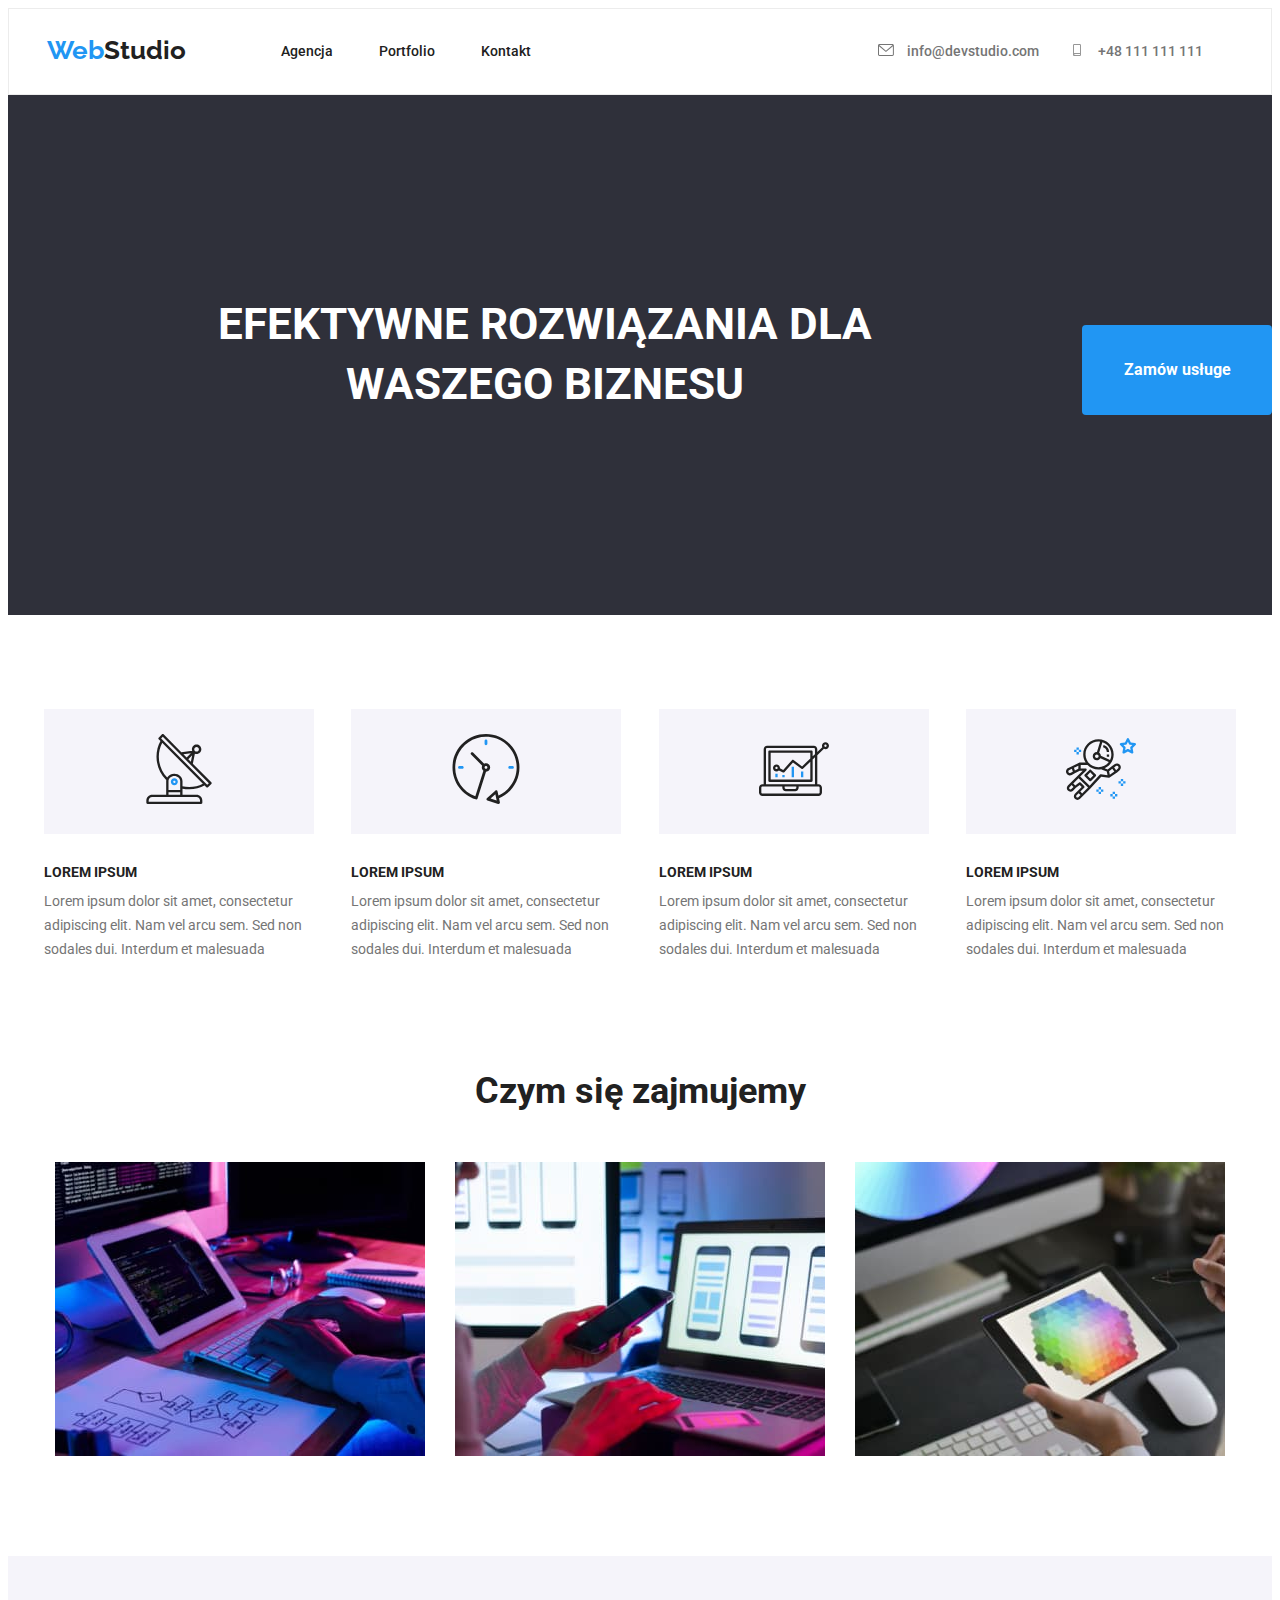
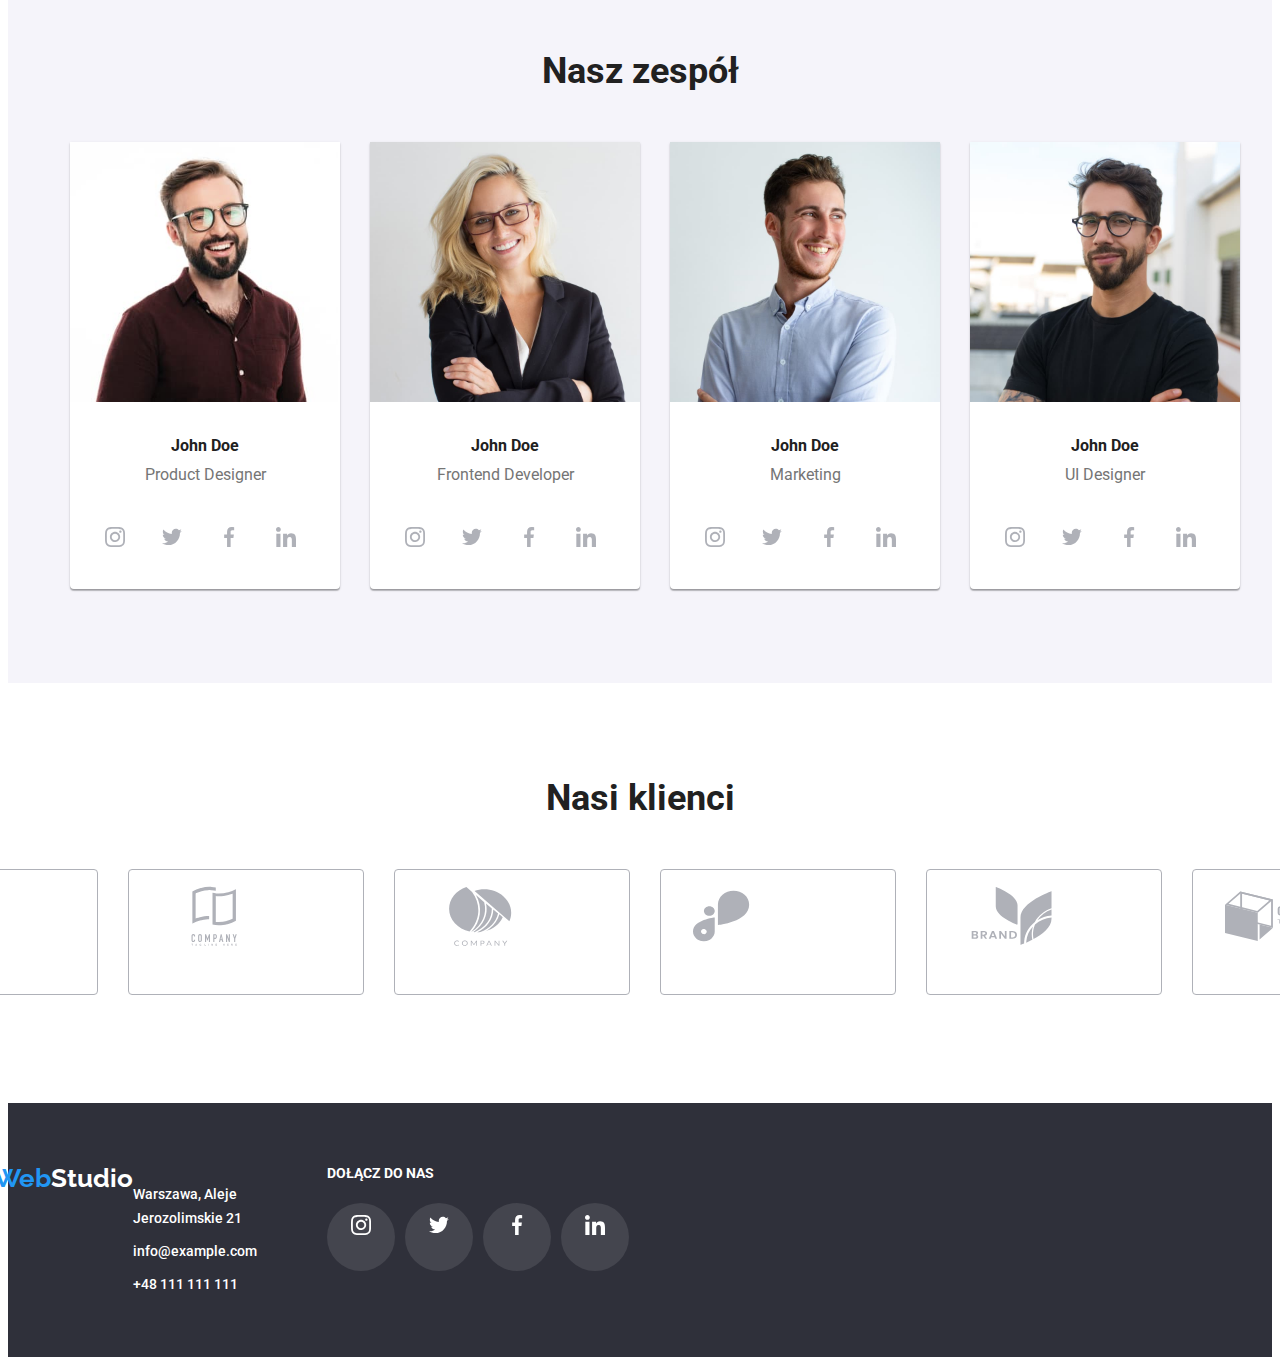
==== index.html @ 3e5a454c "init" ====
<!DOCTYPE html>
<html lang="pl">
  <head>
    <meta charset="UTF-8" />
    <meta http-equiv="X-UA-Compatible" content="IE=edge" />
    <meta name="viewport" content="width=device-width, initial-scale=1.0" />
    <title>Document</title>
    <link
      rel="stylesheet"
      href="https://cdnjs.cloudflare.com/ajax/libs/modern-normalize/1.1.0/modern-normalize.min.css"
      integrity="sha512-wpPYUAdjBVSE4KJnH1VR1HeZfpl1ub8YT/NKx4PuQ5NmX2tKuGu6U/JRp5y+Y8XG2tV+wKQpNHVUX03MfMFn9Q=="
      crossorigin="anonymous"
      referrerpolicy="no-referrer"
    />
    <link rel="preconnect" href="https://fonts.googleapis.com" />
    <link rel="preconnect" href="https://fonts.gstatic.com" crossorigin />
    <link
      href="https://fonts.googleapis.com/css2?family=Raleway:wght@700&family=Roboto:wght@400;500;700;900&display=swap"
      rel="stylesheet"
    />
    <link href="./css/styles.css" rel="stylesheet" />
  </head>
  <body class="bodystyle">
    <header class="header-box">
      <div class="logo-div">
        <a href="./index.html" class="contact header-logo logo-box"
          ><span class="logo-color">Web</span>Studio</a
        >
      </div>
      <nav class="nav-padding">
        <ul class="nav-box">
          <li>
            <a href="./index.html" class="contact header-link space-nav"
              >Agencja</a
            >
          </li>
          <li>
            <a href="./portfolio.html" class="contact header-link space-nav"
              >Portfolio</a
            >
          </li>
          <li>
            <a href="#" class="contact header-link">Kontakt</a>
          </li>
        </ul>
      </nav>
      <div class="mail-div">
        <svg
          width="16"
          height="12"
          class="letter-icon contact-icon space-icon contact"
        >
          <use href="./images/icons.svg#icon-envelope-1"></use>
        </svg>
        <a href="mailto:info@devstudio.com" class="contact header-contact">
          info@devstudio.com</a
        >
      </div>

      <div class="tel-div">
        <svg
          width="16"
          height="12"
          class="letter-icon contact-icon space-icon contact"
        >
          <use href="./images/icons.svg#icon-smartphone-1"></use>
        </svg>
        <a href="tel:48111111111" class="header-contact contact"
          >+48 111 111 111</a
        >
      </div>
    </header>
    <main>
      <section class="section main-space">
        <div class="secondary-background main-box-index">
          <h1 class="header main-text-index">
            EFEKTYWNE ROZWIĄZANIA DLA WASZEGO BIZNESU
          </h1>

          <button type="button" class="button header-button button-index">
            Zamów usługe
          </button>
        </div>
        <ul class="index-description container">
          <li class="description-box">
            <div class="bg-lorem-icon">
              <svg width="70" height="70" class="background-icon">
                <use href="./images/icons.svg#icon-antenna-1"></use>
              </svg>
            </div>
            <h4 class="fourth-header">LOREM IPSUM</h4>
            <p class="description">
              Lorem ipsum dolor sit amet, consectetur adipiscing elit. Nam vel
              arcu sem. Sed non sodales dui. Interdum et malesuada
            </p>
          </li>
          <li class="description-box">
            <div class="bg-lorem-icon">
              <svg width="70" height="70" class="background-icon">
                <use href="./images/icons.svg#icon-clock-1"></use>
              </svg>
            </div>
            <h4 class="fourth-header">LOREM IPSUM</h4>
            <p class="description">
              Lorem ipsum dolor sit amet, consectetur adipiscing elit. Nam vel
              arcu sem. Sed non sodales dui. Interdum et malesuada
            </p>
          </li>
          <li class="description-box">
            <div class="bg-lorem-icon">
              <svg width="70" height="70" class="background-icon">
                <use href="./images/icons.svg#icon-diagram-1"></use>
              </svg>
            </div>
            <h4 class="fourth-header">LOREM IPSUM</h4>
            <p class="description">
              Lorem ipsum dolor sit amet, consectetur adipiscing elit. Nam vel
              arcu sem. Sed non sodales dui. Interdum et malesuada
            </p>
          </li>
          <li class="description-box">
            <div class="bg-lorem-icon">
              <svg width="70" height="70" class="background-icon">
                <use href="./images/icons.svg#icon-astronaut-1"></use>
              </svg>
            </div>
            <h4 class="fourth-header">LOREM IPSUM</h4>
            <p class="description">
              Lorem ipsum dolor sit amet, consectetur adipiscing elit. Nam vel
              arcu sem. Sed non sodales dui. Interdum et malesuada
            </p>
          </li>
        </ul>
      </section>
      <section class="section main-space">
        <div class="container job-container">
          <h2 class="secondary-header sec-title">Czym się zajmujemy</h2>
          <ul class="img-work">
            <li>
              <img
                src="images/img.jpg"
                alt="kodowanie"
                width="370"
                height="294"
              />
            </li>
            <li>
              <img
                src="images/img1.jpg"
                alt="aplkacja moblina"
                width="370"
                height="294"
              />
            </li>
            <li>
              <img
                src="images/img2.jpg"
                alt="estetyka"
                width="370"
                height="294"
              />
            </li>
          </ul>
        </div>
      </section>
      <section class="section team-color-background">
        <div class="container">
          <h2 class="secondary-header th-title title-margin">Nasz zespół</h2>
          <ul class="workers">
            <li class="img-shadow margin-img">
              <img
                src="images/johndoe.jpg"
                alt="projektant"
                width="270"
                height="260"
              />
              <h3 class="third-header">John Doe</h3>
              <p class="job-role">Product Designer</p>
              <div class="div divone">
                <svg width="20" height="20" class="social-icon">
                  <use href="./images/icons.svg#icon-instagram-2"></use>
                </svg>
              </div>
              <div class="div divone">
                <svg width="20" height="20" class="social-icon">
                  <use href="./images/icons.svg#icon-twitter-1"></use>
                </svg>
              </div>
              <div class="div divone">
                <svg width="20" height="20" class="social-icon">
                  <use href="./images/icons.svg#icon-facebook-1"></use>
                </svg>
              </div>
              <div class="div divone">
                <svg width="20" height="20" class="social-icon">
                  <use
                    href="./images/icons.svg#icon-linkedin-1"
                    class="xd"
                  ></use>
                </svg>
              </div>
            </li>
            <li class="img-shadow margin-img">
              <img
                src="images/johndoe2.jpg"
                alt="frontendowiec"
                width="270"
                height="260"
              />
              <h3 class="third-header">John Doe</h3>
              <p class="job-role">Frontend Developer</p>
              <div class="div divone">
                <svg width="20" height="20" class="social-icon">
                  <use href="./images/icons.svg#icon-instagram-2"></use>
                </svg>
              </div>
              <div class="div divone">
                <svg width="20" height="20" class="social-icon">
                  <use href="./images/icons.svg#icon-twitter-1"></use>
                </svg>
              </div>
              <div class="div divone">
                <svg width="20" height="20" class="social-icon">
                  <use href="./images/icons.svg#icon-facebook-1"></use>
                </svg>
              </div>
              <div class="div divone">
                <svg width="20" height="20" class="social-icon">
                  <use
                    href="./images/icons.svg#icon-linkedin-1"
                    class="xd"
                  ></use>
                </svg>
              </div>
            </li>
            <li class="img-shadow margin-img">
              <img
                src="images/johndoe3.jpg"
                alt="specjalista marketingu"
                width="270"
                height="260"
              />
              <h3 class="third-header">John Doe</h3>
              <p class="job-role">Marketing</p>
              <div class="div divone">
                <svg width="20" height="20" class="social-icon">
                  <use href="./images/icons.svg#icon-instagram-2"></use>
                </svg>
              </div>
              <div class="div divone">
                <svg width="20" height="20" class="social-icon">
                  <use href="./images/icons.svg#icon-twitter-1"></use>
                </svg>
              </div>
              <div class="div divone">
                <svg width="20" height="20" class="social-icon">
                  <use href="./images/icons.svg#icon-facebook-1"></use>
                </svg>
              </div>
              <div class="div divone">
                <svg width="20" height="20" class="social-icon">
                  <use
                    href="./images/icons.svg#icon-linkedin-1"
                    class="xd"
                  ></use>
                </svg>
              </div>
            </li>
            <li class="img-shadow">
              <img
                src="images/johndoe4.jpg"
                alt="projektant"
                width="270"
                height="260"
              />
              <h3 class="third-header">John Doe</h3>
              <p class="job-role">UI Designer</p>
              <div class="div divone">
                <svg width="20" height="20" class="social-icon">
                  <use href="./images/icons.svg#icon-instagram-2"></use>
                </svg>
              </div>
              <div class="div divone">
                <svg width="20" height="20" class="social-icon">
                  <use href="./images/icons.svg#icon-twitter-1"></use>
                </svg>
              </div>
              <div class="div divone">
                <svg width="20" height="20" class="social-icon">
                  <use href="./images/icons.svg#icon-facebook-1"></use>
                </svg>
              </div>
              <div class="div divone">
                <svg width="20" height="20" class="social-icon">
                  <use
                    href="./images/icons.svg#icon-linkedin-1"
                    class="xd"
                  ></use>
                </svg>
              </div>
            </li>
          </ul>
        </div>
      </section>
      <section class="section">
        <h2 class="secondary-header sec-title">Nasi klienci</h2>
        <ul class="client-list">
          <li>
            <div class="client-icon">
              <svg width="106" height="60">
                <use href="./images/icons.svg#icon-group-6"></use>
              </svg>
            </div>
          </li>
          <li>
            <div class="client-icon">
              <svg width="106" height="60">
                <use href="./images/icons.svg#icon-group-1"></use>
              </svg>
            </div>
          </li>
          <li>
            <div class="client-icon">
              <svg width="106" height="60">
                <use href="./images/icons.svg#icon-group-2"></use>
              </svg>
            </div>
          </li>
          <li>
            <div class="client-icon">
              <svg width="106" height="60">
                <use href="./images/icons.svg#icon-group-5"></use>
              </svg>
            </div>
          </li>
          <li>
            <div class="client-icon">
              <svg width="106" height="60">
                <use href="./images/icons.svg#icon-group-3"></use>
              </svg>
            </div>
          </li>
          <li>
            <div class="client-icon">
              <svg width="106" height="60">
                <use href="./images/icons.svg#icon-group-4"></use>
              </svg>
            </div>
          </li>
        </ul>
      </section>
    </main>
    <footer class="footer-background footer-box">
      <div class="container footer-div">
        <a href="./index.html" class="contact footer-logo logo-box-footer"
          ><span class="logo-color">Web</span>Studio</a
        >
        <address>
          <ul class="footer-link">
            <li class="margin-footer-link">
              <a
                href="address:m.Warszawa,AlejeJerozolimskie21"
                class="contact footer-contact"
                >Warszawa, Aleje Jerozolimskie 21</a
              >
            </li>
            <li class="margin-footer-link">
              <a
                href="mailto:info@example.com"
                class="contact footer-contact margin-footer-link"
                >info@example.com</a
              >
            </li>
            <li>
              <a href="tel:48111111111" class="contact footer-contact"
                >+48 111 111 111</a
              >
            </li>
          </ul>
        </address>
      </div>
      <div class="footer-icon-box">
        <h4 class="footer-title">DOŁĄCZ DO NAS</h4>
        <ul class="footer-icon-list">
          <li class="footer-icon">
            <svg width="20" height="20">
              <use href="./images/icons.svg#icon-instagram-2"></use>
            </svg>
          </li>
          <li class="footer-icon">
            <svg width="20" height="20">
              <use href="./images/icons.svg#icon-twitter-1"></use>
            </svg>
          </li>
          <li class="footer-icon">
            <svg width="20" height="20">
              <use href="./images/icons.svg#icon-facebook-1"></use>
            </svg>
          </li>
          <li class="footer-icon">
            <svg width="20" height="20">
              <use href="./images/icons.svg#icon-linkedin-1"></use>
            </svg>
          </li>
        </ul>
      </div>
    </footer>
  </body>
</html>
---- css/styles.css ----
.bodystyle {
  font-family: "roboto", sans-serif;
  font-weight: 700;
  font-size: 14px;
  line-height: 1.46;
  color: var(--text-color);
  background-color: var(--third-text-color);
}

.button:hover,
.button:focus,
.button:active {
  background-color: var(--button-background-color);
  cursor: pointer;
  color: var(--third-text-color);
}
.contact:hover,
.contact:focus {
  color: var(--logo-color);
  fill: var(--logo-color);
}
.contact-icon {
  fill: var(--second-text-color);
}

:root {
  --text-color: #212121;
  --second-text-color: #757575;
  --button-background-color: #2196f3;
  --background-color: #e5e5e5;
  --third-text-color: #ffffff;
  --logo-color: #2196f3;
  --secondary-bacground-color: #2f303a;
  --border-color: #ececec;
  --team-background: #f5f4fa;
  --icon-color: #afb1b8;
}

.header-logo {
  text-decoration: none;
  color: var(--text-color);
  font-weight: 700;
  font-size: 26px;
  line-height: 1.38;
  font-family: "raleway";
}
.logo-color {
  color: var(--logo-color);
}
.mail-div {
  height: 16px;
  margin: 8px 30px 7px 345px;
  justify-content: center;
  align-items: center;
  display: block;
}
.tel-div {
  height: 16px;
  margin: 8px 30px 7px 0px;
  justify-content: center;
  align-items: center;
}
.header-link {
  text-decoration: none;
  color: var(--text-color);
  font-weight: 500;
  font-size: 14px;
  line-height: 1.17;
}
.header-contact {
  text-decoration: none;
  color: var(--second-text-color);
  font-weight: 500;
  font-size: 14px;
  line-height: 1.17;
}
.secondary-background {
  background-color: var(--secondary-bacground-color);
  background-image: linear-gradient(
      rgba(47, 48, 58, 0.4),
      rgba(47, 48, 58, 0.4)
    ),
    url(/goit-markup-hw-04/images/main-background.jpg);
  background-repeat: no-repeat;
  background-position: center;
}

.header {
  color: var(--third-text-color);
  font-size: 44px;
  line-height: 1.36;
}
.header-button {
  background-color: var(--button-background-color);
  color: var(--third-text-color);
  font-family: "Roboto";
  font-style: normal;
  font-weight: 700;
  font-size: 16px;
  line-height: 1.87;
  border-radius: 4px;
  border: none;
}
.fourth-header {
  font-size: 14px;
  line-height: 1.17;
  margin-top: 0px;
  margin-bottom: 10px;
}
.description {
  font-weight: 400;
  font-size: 14px;
  color: var(--second-text-color);
  line-height: 1.71;
  margin-top: 10px;
}
.secondary-header {
  font-size: 36px;
  line-height: 1.17;
}
.third-header {
  font-size: 16px;
  line-height: 1.17;
  margin-top: 30px;
  margin-bottom: 10px;
}
.job-role {
  font-weight: 400;
  font-size: 16px;
  color: var(--second-text-color);
  line-height: 1.17;
  margin-top: 10px;
  margin-bottom: 0px;
  padding-bottom: 30px;
}
.footer-background {
  background-color: var(--secondary-bacground-color);
}
.footer-logo {
  text-decoration: none;
  color: var(--third-text-color);
  font-weight: 700;
  font-size: 26px;
  font-family: "raleway";
  line-height: 1.17;
}
.footer-contact {
  font-style: normal;
  text-decoration: none;
  color: var(--third-text-color);
  font-weight: 500;
  font-size: 14px;
  line-height: 1.71;
}
.portfolio-button {
  font-weight: 500;
  font-size: 16px;
  line-height: 1.62;
  padding: 6px 22px;
  border-radius: 4px;
  border: none;
}
.portfolio {
  font-weight: 700;
  font-size: 18px;
  line-height: 2;
  margin-top: 0px;
  margin-bottom: 4px;
  padding-left: 24px;
}

.portfolio-description {
  font-weight: 400;
  font-size: 16px;
  line-height: 1.87;
  color: var(--second-text-color);
  padding-left: 24px;
  padding-bottom: 20px;
  margin-bottom: 0px;
  margin-top: 0px;
}

.container {
  max-width: 1200px;
  margin: auto;
}
.logo-box {
  display: flex;
  flex-direction: row;
  justify-content: center;
}
.logo-div {
  box-sizing: content-box 145px 31px;
  padding-left: 0px;
  margin-right: 93px;
  flex-direction: row;
  justify-content: center;
  display: flex;
}
.header-box {
  display: flex;
  flex-direction: row;
  justify-content: center;
  margin: auto;

  border: solid 1px var(--border-color);
  padding-top: 24px;
  padding-bottom: 25px;
}
.nav-padding {
  justify-content: center;
  align-items: center;
  margin-top: 8px;
  margin-bottom: 7px;
}
.nav-box {
  display: flex;
  flex-direction: row;
  width: 254px;
  list-style-type: none;
  justify-content: center;
  align-items: center;
  padding-left: 0px;
  margin: 0;
}

.space-icon {
  margin-right: 10px;
}

.tel-box {
  width: 110px;

  display: flex;
  justify-content: center;
  align-items: center;
  padding-left: 0px;
  margin: 0px;
  margin-top: 8px;
  margin-bottom: 7px;
  margin-left: 10px;
}

.space-nav {
  margin-right: 46px;
}
.contact-box {
  display: flex;
  justify-content: center;
  align-items: center;
  flex-direction: row;
  list-style-type: none;
  padding-left: 0px;
  margin: 0;
}
.mail-box {
  width: 135px;

  display: flex;
  justify-content: center;
  align-items: center;
  padding-left: 0px;
  margin: 8px 30px 7px 10px;
  margin-top: 8px;
  margin-bottom: 7px;
}

.contact-space {
  margin-right: 50px;
}
.button-index {
  padding: 10px 41px 10px 42px;
  margin-top: 30px;
}

.button-box {
  display: flex;
  width: 572px;

  margin: auto;
  list-style-type: none;
  gap: 8px;
  margin-bottom: 50px;
  padding-left: 0px;
}

.main-container {
  display: flex;
  box-sizing: content-box 1170px 1360px;
  margin: 174px 215px 346px 215px;
}
.img-main-box {
  padding-left: 0px;
  display: flex;
  flex-direction: row;
  list-style-type: none;
  flex-wrap: wrap;
  justify-content: center;
  gap: 30px;
  flex-basis: calc((100% - 60px) / 3);
  margin: 0px;
}
.footer-box {
  display: flex;
  flex-direction: row;
  padding-top: 60px;
  padding-bottom: 60px;
  margin: 0 auto;
  justify-content: center;
}
.logo-box-footer {
  display: flex block;
  flex-direction: row;
  margin-bottom: 20px;
}

.footer-link {
  list-style-type: none;
  display: flex block;
  flex-wrap: wrap;
  flex-direction: column;
  margin-top: 20px;
  margin-bottom: 0px;
  padding-left: 0px;
}
.main-box-index {
  display: block flex;

  justify-content: center;
  margin: 0 auto;
  text-align: center;
  padding-top: 200px;
  padding-bottom: 200px;
}
.main-text-index {
  width: 696px;

  display: block;
  margin: 0 auto;
  text-align: center;
}
.index-description {
  list-style-type: none;
  display: flex;
  flex-direction: row;
  gap: 30px;
  justify-content: center;
  padding-left: 0px;
  margin-top: 94px;
  margin-bottom: 0px;
  padding-bottom: 0px;
}
.description-box {
  width: 270px;

  margin: 0 auto;
}
.sec-title {
  display: flex;
  margin: 0 auto;
  text-align: center;
  margin-bottom: 50px;
  padding-top: 0px;
  justify-content: center;
}
.img-work {
  list-style-type: none;
  display: flex;
  gap: 30px;
  margin: 0 auto;
  padding-left: 0px;
}
.th-title {
  margin: 0 auto;
  text-align: center;
}
.workers {
  list-style-type: none;
  display: flex;
  text-align: center;
  justify-content: right;
  margin: 0 auto;
  padding-left: 0px;
}
.img-shadow {
  box-shadow: 0px 1px 3px rgba(0, 0, 0, 0.12), 0px 1px 1px rgba(0, 0, 0, 0.14),
    0px 2px 1px rgba(0, 0, 0, 0.2);
  border-radius: 0px 0px 4px 4px;
  background-color: var(--third-text-color);
}
.workers-text {
  text-align: center;
}
.section {
  padding-top: 94px;
  padding-bottom: 94px;
}
.border-img {
  border-bottom: 1px solid var(--border-color);
  border-left: 1px solid var(--border-color);
  border-right: 1px solid var(--border-color);
  padding-top: 20px;
}
.vertical {
  display: block;
}
.main-section {
  padding-top: 0px;
}
.title-margin {
  margin-bottom: 50px;
}
.job-container {
  width: 1170px;
}
.main-space {
  padding-top: 0px;
}
.team-color-background {
  background-color: var(--team-background);
}
.margin-img {
  margin-right: 30px;
  justify-content: center;
  align-items: center;
  padding-left: 0px;
  padding-bottom: 30px;
}
.margin-footer-link {
  margin-bottom: 9px;
}
.background-icon {
  background-color: var(--team-background);
}

.social-icon {
  margin: 12px;
}
.div:hover {
  width: 44px;
  height: 44px;
  background-color: var(--button-background-color);
  fill: var(--third-text-color);
  border-radius: 50%;
}
.divone {
  display: inline-flex;
  flex-direction: row;
  margin-right: 10px;
  fill: var(--icon-color);
}
.client-icon {
  width: 170px;
  height: 92px;
  display: inline-flex;
  flex-direction: row;
  margin-right: 30px;
  padding: center;
  fill: var(--icon-color);
  border: solid var(--icon-color) 1px;
  border-radius: 4px;
  padding: 16px 32px 16px 32px;
}
.client-list {
  list-style-type: none;
  display: flex;
  justify-content: center;
}
.client-icon:hover {
  fill: var(--button-background-color);
  border-color: var(--button-background-color);
}
.footer-title {
  color: var(--third-text-color);
  margin: 0px;
  display: flex;
}
.footer-icon-box {
  display: inline-flex block;
  justify-content: center;
  margin-left: 70px;
  padding-right: 863px;
}
.footer-icon-list {
  list-style-type: none;
  display: inline-flex;
  flex-direction: row;
  padding-left: 0px;
  margin-top: 20px;
}
.footer-icon {
  fill: var(--third-text-color);
  background: #ffffff1a;
  width: 44px;
  height: 44px;
  justify-content: center;
  display: flex;
  padding: 12px;
  margin-right: 10px;
  border-radius: 50%;
}
.footer-icon:hover {
  width: 44px;
  height: 44px;
  background-color: var(--button-background-color);
  border-radius: 50%;
}
.adres {
  display: inline-block;
  justify-content: center;
}
.portfolio-shadow:hover {
  box-shadow: 0px 1px 3px rgba(0, 0, 0, 0.12), 0px 1px 1px rgba(0, 0, 0, 0.14),
    0px 2px 1px rgba(0, 0, 0, 0.2);
  border-radius: 0px 0px 4px 4px;
}
.button-shadow:hover,
.button-shadow:focus {
  box-shadow: 0px 0px 4px rgba(0, 0, 0, 0.12), 0px 1px 1px rgba(0, 0, 0, 0.14),
    0px 2px 1px rgba(0, 0, 0, 0.2);
}
.footer-div {
  margin-right: 0px;
  margin-left: 0px;
  padding-left: 215px;
  display: flex block;
  justify-content: center;
}
.bg-lorem-icon {
  padding: 25px 100px 25px 100px;
  display: block;
  margin-bottom: 30px;
  background-color: var(--team-background);
}
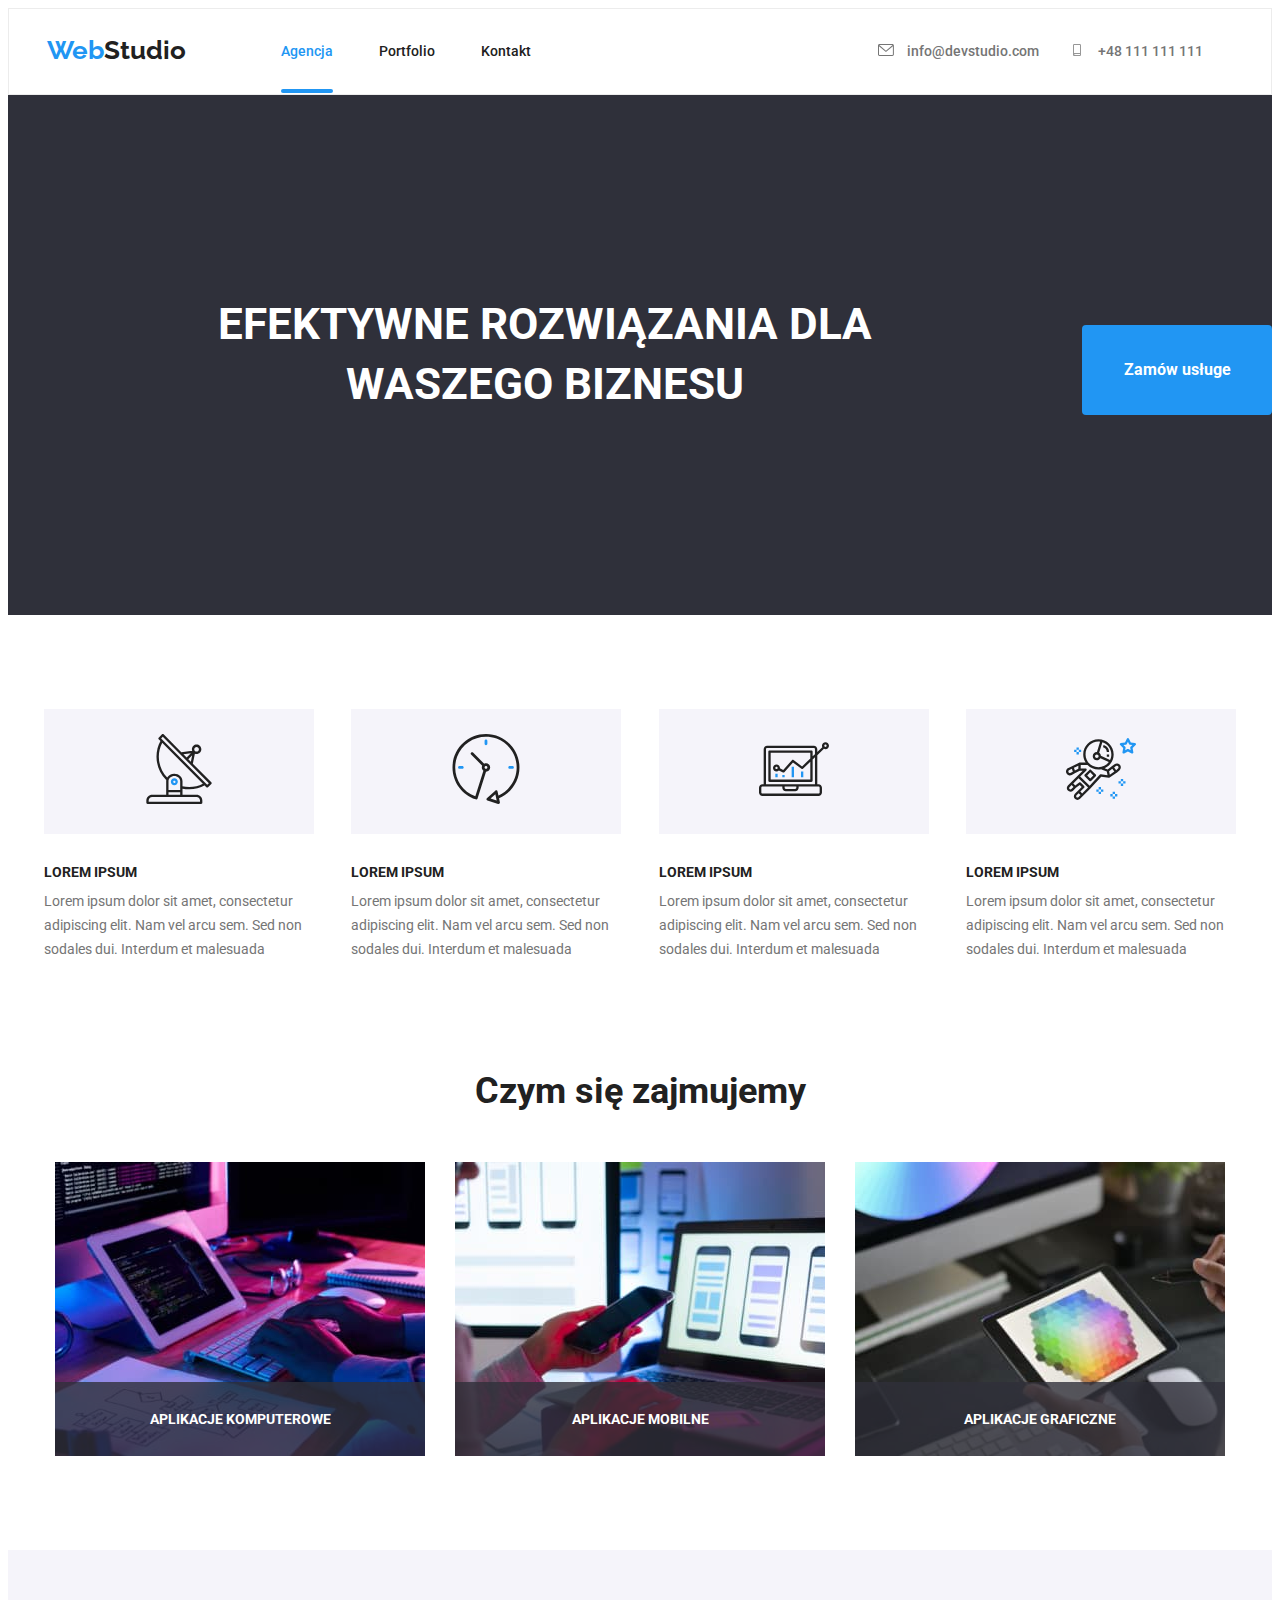
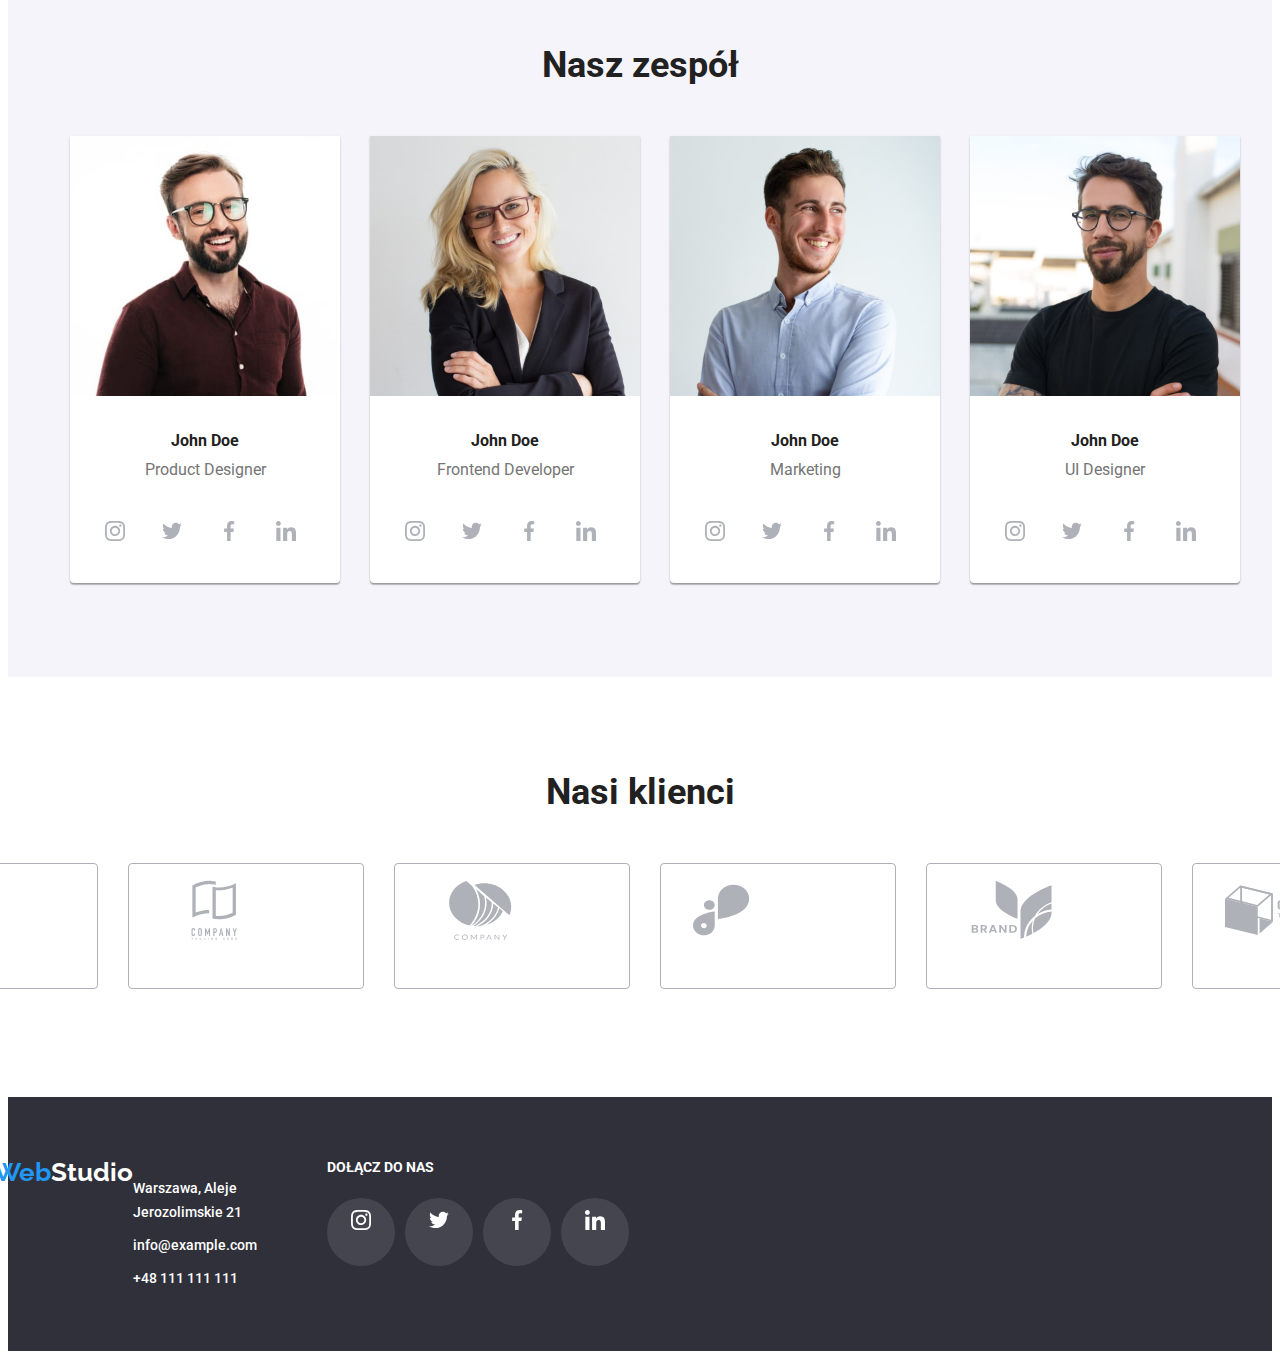
==== commit c251d425: "hw5" ====
--- a/index.html
+++ b/index.html
@@ -29,8 +29,10 @@
       </div>
       <nav class="nav-padding">
         <ul class="nav-box">
-          <li>
-            <a href="./index.html" class="contact header-link space-nav"
+          <li class="">
+            <a
+              href="./index.html"
+              class="contact header-link space-nav nav-active"
               >Agencja</a
             >
           </li>
@@ -77,9 +79,20 @@
             EFEKTYWNE ROZWIĄZANIA DLA WASZEGO BIZNESU
           </h1>
 
-          <button type="button" class="button header-button button-index">
+          <button
+            type="button"
+            class="button header-button button-index"
+            data-modal-open
+          >
             Zamów usługe
           </button>
+        </div>
+        <div class="is-hidden backdrop" data-modal>
+          <div class="modal">
+            <button type="button" class="modal-btn-close" data-modal-close>
+              X
+            </button>
+          </div>
         </div>
         <ul class="index-description container">
           <li class="description-box">
@@ -136,29 +149,39 @@
         <div class="container job-container">
           <h2 class="secondary-header sec-title">Czym się zajmujemy</h2>
           <ul class="img-work">
-            <li>
+            <li class="work-box-description">
               <img
                 src="images/img.jpg"
                 alt="kodowanie"
                 width="370"
                 height="294"
               />
-            </li>
-            <li>
+
+              <figcaption class="work-description">
+                APLIKACJE KOMPUTEROWE
+              </figcaption>
+            </li>
+            <li class="work-box-description">
               <img
                 src="images/img1.jpg"
                 alt="aplkacja moblina"
                 width="370"
                 height="294"
               />
-            </li>
-            <li>
+              <figcaption class="work-description">
+                APLIKACJE MOBILNE
+              </figcaption>
+            </li>
+            <li class="work-box-description">
               <img
                 src="images/img2.jpg"
                 alt="estetyka"
                 width="370"
                 height="294"
               />
+              <figcaption class="work-description">
+                APLIKACJE GRAFICZNE
+              </figcaption>
             </li>
           </ul>
         </div>
@@ -405,5 +428,7 @@
         </ul>
       </div>
     </footer>
+
+    <script src="./js/modal.js"></script>
   </body>
 </html>
--- a/css/styles.css
+++ b/css/styles.css
@@ -13,6 +13,7 @@
   background-color: var(--button-background-color);
   cursor: pointer;
   color: var(--third-text-color);
+  border: none;
 }
 .contact:hover,
 .contact:focus {
@@ -67,6 +68,7 @@
   font-size: 14px;
   line-height: 1.17;
 }
+
 .header-contact {
   text-decoration: none;
   color: var(--second-text-color);
@@ -532,3 +534,98 @@
   margin-bottom: 30px;
   background-color: var(--team-background);
 }
+.work-box-description {
+  position: relative;
+  display: inline-flex;
+}
+.work-description {
+  position: absolute;
+  background: rgba(47, 48, 58, 0.8);
+  left: 0;
+  right: 0;
+  bottom: 0;
+  color: var(--third-text-color);
+  justify-content: center;
+  display: flex;
+  padding: 27px 90px;
+}
+.transition-portfolio {
+  margin: 0;
+  position: absolute;
+  top: 0;
+  left: 0;
+  right: 0;
+  bottom: 0;
+  background: rgba(33, 150, 243, 0.9);
+  color: var(--third-text-color);
+  padding: 49px 45px 49px 24px;
+  transform: translateY(100%);
+  transition: transform 250ms ease-in;
+  font-family: "Roboto";
+  font-style: normal;
+  font-weight: 400;
+  font-size: 18px;
+  line-height: 0, 64;
+}
+
+.animation {
+  position: relative;
+  overflow: hidden;
+  margin: 0;
+}
+.animation:hover .transition-portfolio {
+  transform: translateY(0);
+}
+.is-hidden {
+  opacity: 0;
+  visibility: hidden;
+  pointer-events: none;
+}
+.modal {
+  position: absolute;
+  left: 50%;
+  top: 50%;
+  transform: translate(-50%, -50%) scale(1);
+  width: 528px;
+  height: 581px;
+  background-color: var(--third-text-color);
+  margin: 0px;
+  transition: transform 250ms ease-in;
+  box-shadow: 0px 1px 3px rgba(0, 0, 0, 0.12), 0px 1px 1px rgba(0, 0, 0, 0.14),
+    0px 2px 1px rgba(0, 0, 0, 0.2);
+  border-radius: 4px;
+}
+.backdrop {
+  position: fixed;
+  left: 0;
+  right: 0;
+  top: 0;
+  bottom: 0;
+  width: 100%;
+  height: 100%;
+  background-color: rgba(0, 0, 0, 0.2);
+}
+.is-hidden .modal {
+  transform: translate(-50%, -50%) scale(0);
+}
+.modal-btn-close {
+  border-radius: 50%;
+  margin: 8px 8px 543px 490px;
+  border: 1px solid rgba(0, 0, 0, 0.1);
+  background-color: var(--third-text-color);
+}
+.nav-active {
+  position: relative;
+  color: var(--logo-color);
+}
+
+.nav-active::after {
+  content: "";
+  position: absolute;
+  color: var(--logo-color);
+  border-bottom: 4px solid var(--logo-color);
+  border-radius: 2px;
+  margin-top: 28px;
+  display: block;
+  width: 100%;
+}
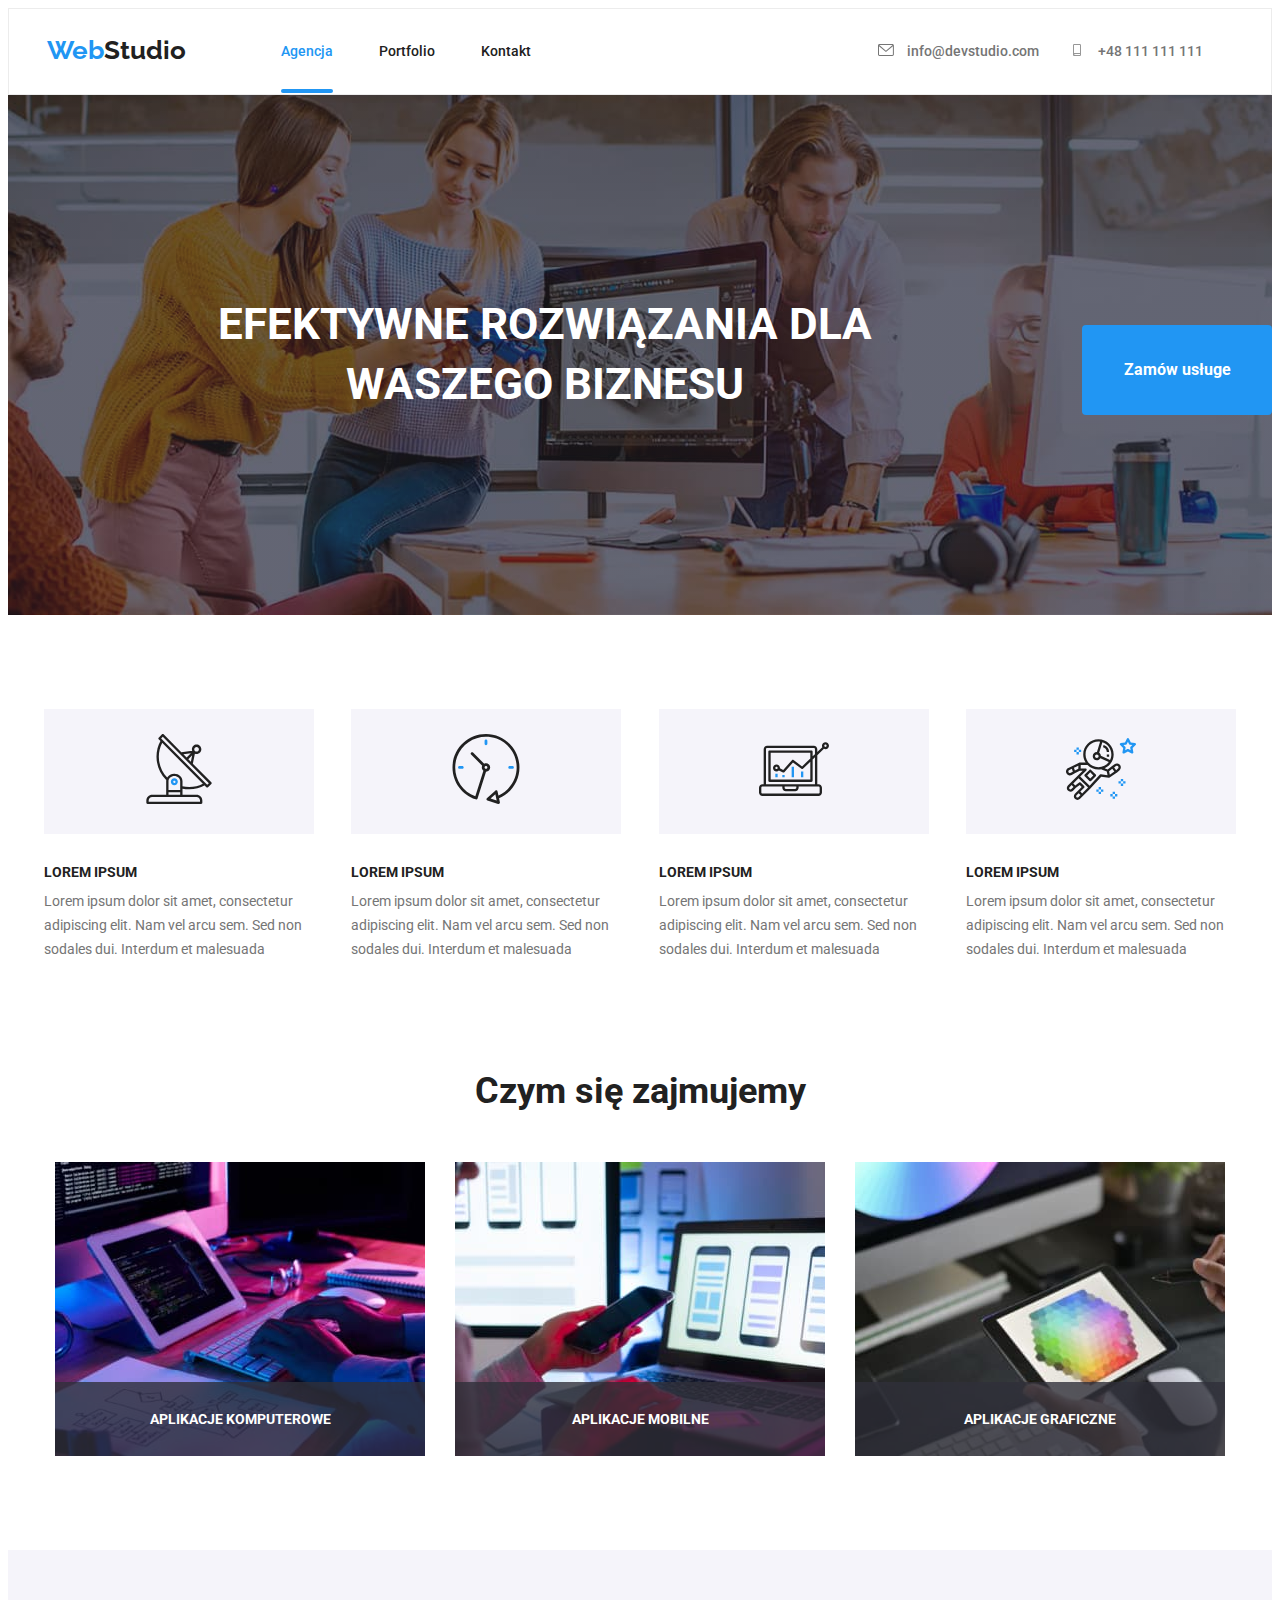
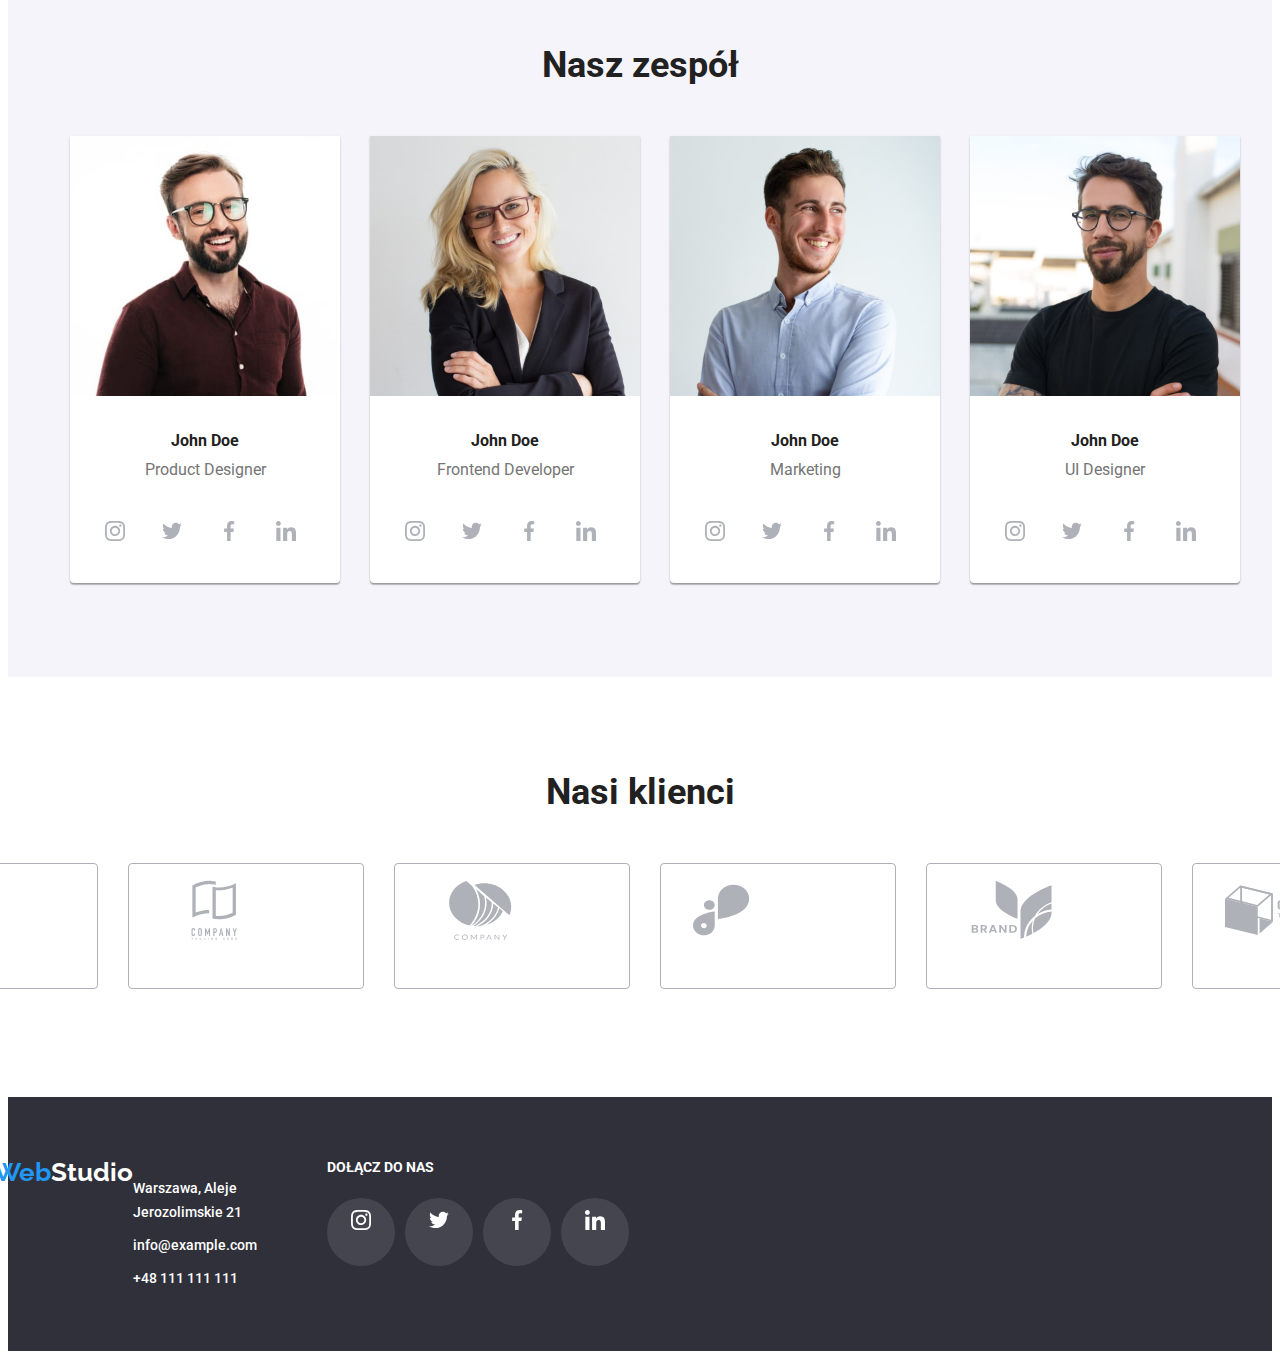
==== commit 75e35a1d: "correction" ====
--- a/index.html
+++ b/index.html
@@ -67,7 +67,7 @@
         >
           <use href="./images/icons.svg#icon-smartphone-1"></use>
         </svg>
-        <a href="tel:48111111111" class="header-contact contact"
+        <a href="tel:48111111111" class="contact header-contact"
           >+48 111 111 111</a
         >
       </div>
@@ -199,22 +199,22 @@
               />
               <h3 class="third-header">John Doe</h3>
               <p class="job-role">Product Designer</p>
-              <div class="div divone">
+              <div class="div">
                 <svg width="20" height="20" class="social-icon">
                   <use href="./images/icons.svg#icon-instagram-2"></use>
                 </svg>
               </div>
-              <div class="div divone">
+              <div class="div">
                 <svg width="20" height="20" class="social-icon">
                   <use href="./images/icons.svg#icon-twitter-1"></use>
                 </svg>
               </div>
-              <div class="div divone">
+              <div class="div">
                 <svg width="20" height="20" class="social-icon">
                   <use href="./images/icons.svg#icon-facebook-1"></use>
                 </svg>
               </div>
-              <div class="div divone">
+              <div class="div">
                 <svg width="20" height="20" class="social-icon">
                   <use
                     href="./images/icons.svg#icon-linkedin-1"
@@ -232,22 +232,22 @@
               />
               <h3 class="third-header">John Doe</h3>
               <p class="job-role">Frontend Developer</p>
-              <div class="div divone">
+              <div class="div">
                 <svg width="20" height="20" class="social-icon">
                   <use href="./images/icons.svg#icon-instagram-2"></use>
                 </svg>
               </div>
-              <div class="div divone">
+              <div class="div">
                 <svg width="20" height="20" class="social-icon">
                   <use href="./images/icons.svg#icon-twitter-1"></use>
                 </svg>
               </div>
-              <div class="div divone">
+              <div class="div">
                 <svg width="20" height="20" class="social-icon">
                   <use href="./images/icons.svg#icon-facebook-1"></use>
                 </svg>
               </div>
-              <div class="div divone">
+              <div class="div">
                 <svg width="20" height="20" class="social-icon">
                   <use
                     href="./images/icons.svg#icon-linkedin-1"
@@ -265,22 +265,22 @@
               />
               <h3 class="third-header">John Doe</h3>
               <p class="job-role">Marketing</p>
-              <div class="div divone">
+              <div class="div">
                 <svg width="20" height="20" class="social-icon">
                   <use href="./images/icons.svg#icon-instagram-2"></use>
                 </svg>
               </div>
-              <div class="div divone">
+              <div class="div">
                 <svg width="20" height="20" class="social-icon">
                   <use href="./images/icons.svg#icon-twitter-1"></use>
                 </svg>
               </div>
-              <div class="div divone">
+              <div class="div">
                 <svg width="20" height="20" class="social-icon">
                   <use href="./images/icons.svg#icon-facebook-1"></use>
                 </svg>
               </div>
-              <div class="div divone">
+              <div class="div">
                 <svg width="20" height="20" class="social-icon">
                   <use
                     href="./images/icons.svg#icon-linkedin-1"
@@ -298,22 +298,22 @@
               />
               <h3 class="third-header">John Doe</h3>
               <p class="job-role">UI Designer</p>
-              <div class="div divone">
+              <div class="div">
                 <svg width="20" height="20" class="social-icon">
                   <use href="./images/icons.svg#icon-instagram-2"></use>
                 </svg>
               </div>
-              <div class="div divone">
+              <div class="div">
                 <svg width="20" height="20" class="social-icon">
                   <use href="./images/icons.svg#icon-twitter-1"></use>
                 </svg>
               </div>
-              <div class="div divone">
+              <div class="div">
                 <svg width="20" height="20" class="social-icon">
                   <use href="./images/icons.svg#icon-facebook-1"></use>
                 </svg>
               </div>
-              <div class="div divone">
+              <div class="div">
                 <svg width="20" height="20" class="social-icon">
                   <use
                     href="./images/icons.svg#icon-linkedin-1"
--- a/css/styles.css
+++ b/css/styles.css
@@ -44,6 +44,9 @@
   font-size: 26px;
   line-height: 1.38;
   font-family: "raleway";
+  transition-property: color;
+  transition-duration: 250ms;
+  transition-timing-function: cubic-bezier(0.4, 0, 0.2, 1);
 }
 .logo-color {
   color: var(--logo-color);
@@ -67,6 +70,9 @@
   font-weight: 500;
   font-size: 14px;
   line-height: 1.17;
+  transition-property: color;
+  transition-duration: 250ms;
+  transition-timing-function: cubic-bezier(0.4, 0, 0.2, 1);
 }
 
 .header-contact {
@@ -75,6 +81,9 @@
   font-weight: 500;
   font-size: 14px;
   line-height: 1.17;
+  transition-property: color;
+  transition-duration: 250ms;
+  transition-timing-function: cubic-bezier(0.4, 0, 0.2, 1);
 }
 .secondary-background {
   background-color: var(--secondary-bacground-color);
@@ -82,7 +91,7 @@
       rgba(47, 48, 58, 0.4),
       rgba(47, 48, 58, 0.4)
     ),
-    url(/goit-markup-hw-04/images/main-background.jpg);
+    url(../images/main-background.jpg);
   background-repeat: no-repeat;
   background-position: center;
 }
@@ -102,6 +111,9 @@
   line-height: 1.87;
   border-radius: 4px;
   border: none;
+  transition-property: color, background-color, box-shadow;
+  transition-duration: 250ms;
+  transition-timing-function: cubic-bezier(0.4, 0, 0.2, 1);
 }
 .fourth-header {
   font-size: 14px;
@@ -145,6 +157,9 @@
   font-size: 26px;
   font-family: "raleway";
   line-height: 1.17;
+  transition-property: color;
+  transition-duration: 250ms;
+  transition-timing-function: cubic-bezier(0.4, 0, 0.2, 1);
 }
 .footer-contact {
   font-style: normal;
@@ -153,6 +168,9 @@
   font-weight: 500;
   font-size: 14px;
   line-height: 1.71;
+  transition-property: color;
+  transition-duration: 250ms;
+  transition-timing-function: cubic-bezier(0.4, 0, 0.2, 1);
 }
 .portfolio-button {
   font-weight: 500;
@@ -161,6 +179,9 @@
   padding: 6px 22px;
   border-radius: 4px;
   border: none;
+  transition-property: color, background-color, box-shadow;
+  transition-duration: 250ms;
+  transition-timing-function: cubic-bezier(0.4, 0, 0.2, 1);
 }
 .portfolio {
   font-weight: 700;
@@ -445,11 +466,15 @@
   fill: var(--third-text-color);
   border-radius: 50%;
 }
-.divone {
+.div {
   display: inline-flex;
   flex-direction: row;
   margin-right: 10px;
+  border-radius: 50%;
   fill: var(--icon-color);
+  transition-property: fill, background-color;
+  transition-duration: 250ms;
+  transition-timing-function: cubic-bezier(0.4, 0, 0.2, 1);
 }
 .client-icon {
   width: 170px;
@@ -462,6 +487,9 @@
   border: solid var(--icon-color) 1px;
   border-radius: 4px;
   padding: 16px 32px 16px 32px;
+  transition-property: fill, border-color;
+  transition-duration: 250ms;
+  transition-timing-function: cubic-bezier(0.4, 0, 0.2, 1);
 }
 .client-list {
   list-style-type: none;
@@ -500,10 +528,11 @@
   padding: 12px;
   margin-right: 10px;
   border-radius: 50%;
+  transition-property: background-color;
+  transition-duration: 250ms;
+  transition-timing-function: cubic-bezier(0.4, 0, 0.2, 1);
 }
 .footer-icon:hover {
-  width: 44px;
-  height: 44px;
   background-color: var(--button-background-color);
   border-radius: 50%;
 }
@@ -516,10 +545,20 @@
     0px 2px 1px rgba(0, 0, 0, 0.2);
   border-radius: 0px 0px 4px 4px;
 }
+.portfolio-shadow {
+  transition-property: box-shadow;
+  transition-duration: 250ms;
+  transition-timing-function: cubic-bezier(0.4, 0, 0.2, 1);
+}
 .button-shadow:hover,
 .button-shadow:focus {
   box-shadow: 0px 0px 4px rgba(0, 0, 0, 0.12), 0px 1px 1px rgba(0, 0, 0, 0.14),
     0px 2px 1px rgba(0, 0, 0, 0.2);
+}
+.button-shadow {
+  transition-property: box-shadow;
+  transition-duration: 250ms;
+  transition-timing-function: cubic-bezier(0.4, 0, 0.2, 1);
 }
 .footer-div {
   margin-right: 0px;
@@ -572,6 +611,9 @@
   position: relative;
   overflow: hidden;
   margin: 0;
+  transition-property: transform;
+  transition-duration: 250ms;
+  transition-timing-function: cubic-bezier(0.4, 0, 0.2, 1);
 }
 .animation:hover .transition-portfolio {
   transform: translateY(0);
@@ -604,15 +646,22 @@
   width: 100%;
   height: 100%;
   background-color: rgba(0, 0, 0, 0.2);
+  transform: scale(1);
+  transition-duration: 250ms;
+  transition-timing-function: cubic-bezier(0.4, 0, 0.2, 1);
 }
 .is-hidden .modal {
   transform: translate(-50%, -50%) scale(0);
 }
+
 .modal-btn-close {
   border-radius: 50%;
   margin: 8px 8px 543px 490px;
   border: 1px solid rgba(0, 0, 0, 0.1);
   background-color: var(--third-text-color);
+}
+.is-hiden .backdrop {
+  transform: scale(0);
 }
 .nav-active {
   position: relative;
